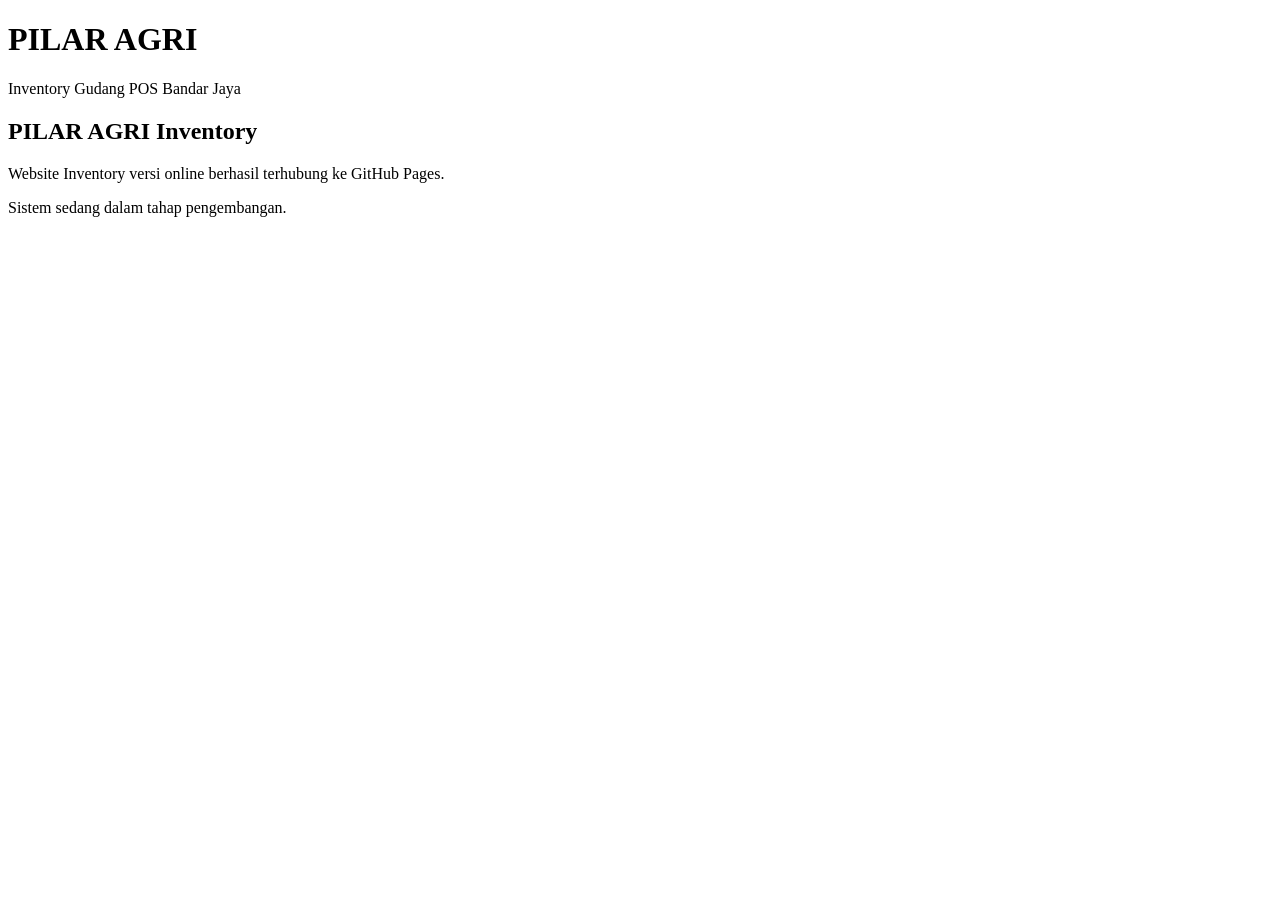
==== index.html @ 6da8e249 "Create index.html" ====
<!DOCTYPE html>
<html lang="id">

<head>

    <meta charset="UTF-8">

    <meta name="viewport"
          content="width=device-width, initial-scale=1.0">

    <title>PILAR AGRI - Inventory Gudang</title>

    <link rel="stylesheet" href="style.css">

</head>

<body>

    <div class="header">

        <div class="container">

            <h1>PILAR AGRI</h1>

            <p>
                Inventory Gudang POS Bandar Jaya
            </p>

        </div>

    </div>


    <div class="container">

        <div class="card">

            <h2>
                PILAR AGRI Inventory
            </h2>

            <p>
                Website Inventory versi online berhasil terhubung ke GitHub Pages.
            </p>

            <p>
                Sistem sedang dalam tahap pengembangan.
            </p>

        </div>

    </div>


    <script src="app.js"></script>

</body>

</html>
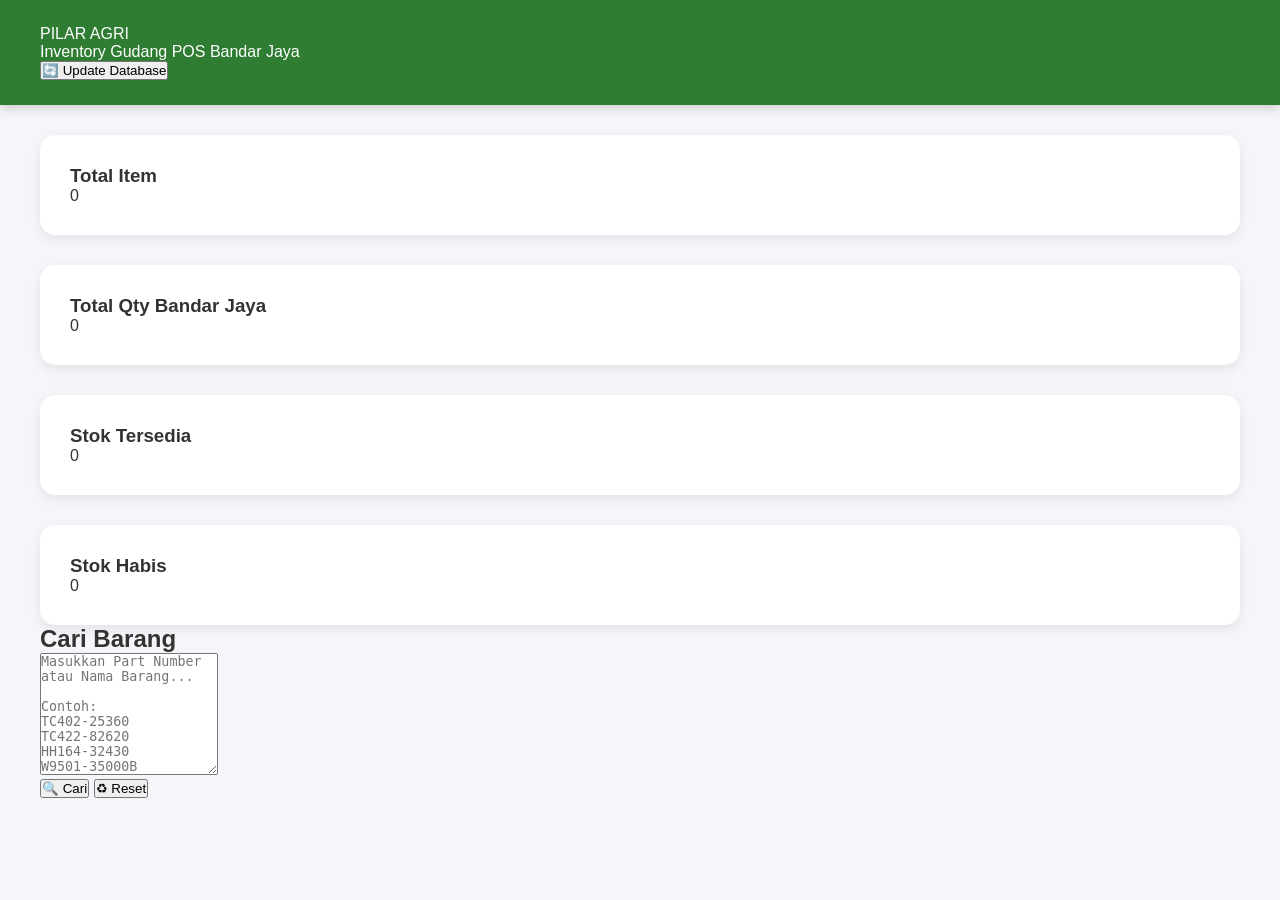
==== commit 1b817ca0: "Refactor HTML structure and add search functionality" ====
--- a/index.html
+++ b/index.html
@@ -1,59 +1,107 @@
 <!DOCTYPE html>
 <html lang="id">
-
 <head>
-
     <meta charset="UTF-8">
-
-    <meta name="viewport"
-          content="width=device-width, initial-scale=1.0">
-
+    <meta name="viewport" content="width=device-width, initial-scale=1.0">
     <title>PILAR AGRI - Inventory Gudang</title>
-
     <link rel="stylesheet" href="style.css">
-
 </head>
-
 <body>
 
-    <div class="header">
+<div class="header">
+    <div class="container header-flex">
+        <div class="title">
+            PILAR AGRI
+            <br>
+            Inventory Gudang POS Bandar Jaya
+        </div>
+        <div>
+            <button class="update-btn" onclick="alert('Fitur Update butuh Backend Flask')">
+                🔄 Update Database
+            </button>
+        </div>
+    </div>
+</div>
 
-        <div class="container">
+<div class="container">
 
-            <h1>PILAR AGRI</h1>
+<!-- ==========================================
+DASHBOARD
+========================================== -->
 
-            <p>
-                Inventory Gudang POS Bandar Jaya
-            </p>
+<div class="dashboard">
+    <div class="card">
+        <h3>Total Item</h3>
+        <div class="number">0</div>
+    </div>
+    <div class="card">
+        <h3>Total Qty Bandar Jaya</h3>
+        <div class="number">0</div>
+    </div>
+    <div class="card">
+        <h3>Stok Tersedia</h3>
+        <div class="number">0</div>
+    </div>
+    <div class="card">
+        <h3>Stok Habis</h3>
+        <div class="number">0</div>
+    </div>
+</div>
 
+<!-- ==========================================
+SEARCH
+========================================== -->
+
+<div class="search-box">
+    <h2>Cari Barang</h2>
+    <form onsubmit="event.preventDefault(); cariBarang();">
+        <textarea
+            id="keyword"
+            name="keyword"
+            rows="8"
+            placeholder="Masukkan Part Number atau Nama Barang...
+
+Contoh:
+TC402-25360
+TC422-82620
+HH164-32430
+W9501-35000B
+
+atau cukup ketik nama barang..."></textarea>
+
+        <div class="button-group">
+            <button type="submit">🔍 Cari</button>
+            <button type="button" class="reset-btn" onclick="resetCari()">♻ Reset</button>
         </div>
+    </form>
+</div>
 
+<!-- ==========================================
+HASIL PENCARIAN
+========================================== -->
+
+<div id="hasil"></div>
+
+</div>
+
+<script src="app.js"></script>
+<script>
+// Fungsi dummy karena tanpa database
+function cariBarang() {
+    document.getElementById('hasil').innerHTML = `
+    <h2 style="margin-top:30px;">Hasil Pencarian</h2>
+    <p style="margin-top:8px;color:#666;">Fitur cari butuh database. Upload ke Railway/Vercel kalau mau aktif</p>
+    <div class="card" style="margin-top:20px;">
+        <h2>Mode Demo Statis</h2>
+        <p>Untuk cari data beneran, projek ini harus jalan di server Python</p>
     </div>
-
-
-    <div class="container">
-
-        <div class="card">
-
-            <h2>
-                PILAR AGRI Inventory
-            </h2>
-
-            <p>
-                Website Inventory versi online berhasil terhubung ke GitHub Pages.
-            </p>
-
-            <p>
-                Sistem sedang dalam tahap pengembangan.
-            </p>
-
-        </div>
-
-    </div>
-
-
-    <script src="app.js"></script>
+    `;
+}
+function resetCari() {
+    document.getElementById('keyword').value = "";
+    document.getElementById('hasil').innerHTML = "";
+}
+</script>
 
 </body>
-
 </html>
--- a/style.css
+++ b/style.css
@@ -0,0 +1,49 @@
+*{
+    margin:0;
+    padding:0;
+    box-sizing:border-box;
+}
+
+body{
+    font-family:Arial, Helvetica, sans-serif;
+    background:#f4f6f9;
+    color:#333;
+}
+
+.container{
+    width:95%;
+    max-width:1200px;
+    margin:auto;
+}
+
+.header{
+    background:#2E7D32;
+    color:white;
+    padding:25px 0;
+    box-shadow:0 4px 10px rgba(0,0,0,.15);
+}
+
+.header h1{
+    font-size:28px;
+}
+
+.header p{
+    margin-top:5px;
+}
+
+.card{
+    background:white;
+    margin-top:30px;
+    padding:30px;
+    border-radius:15px;
+    box-shadow:0 4px 12px rgba(0,0,0,.08);
+}
+
+.card h2{
+    color:#2E7D32;
+    margin-bottom:15px;
+}
+
+.card p{
+    margin-top:10px;
+}
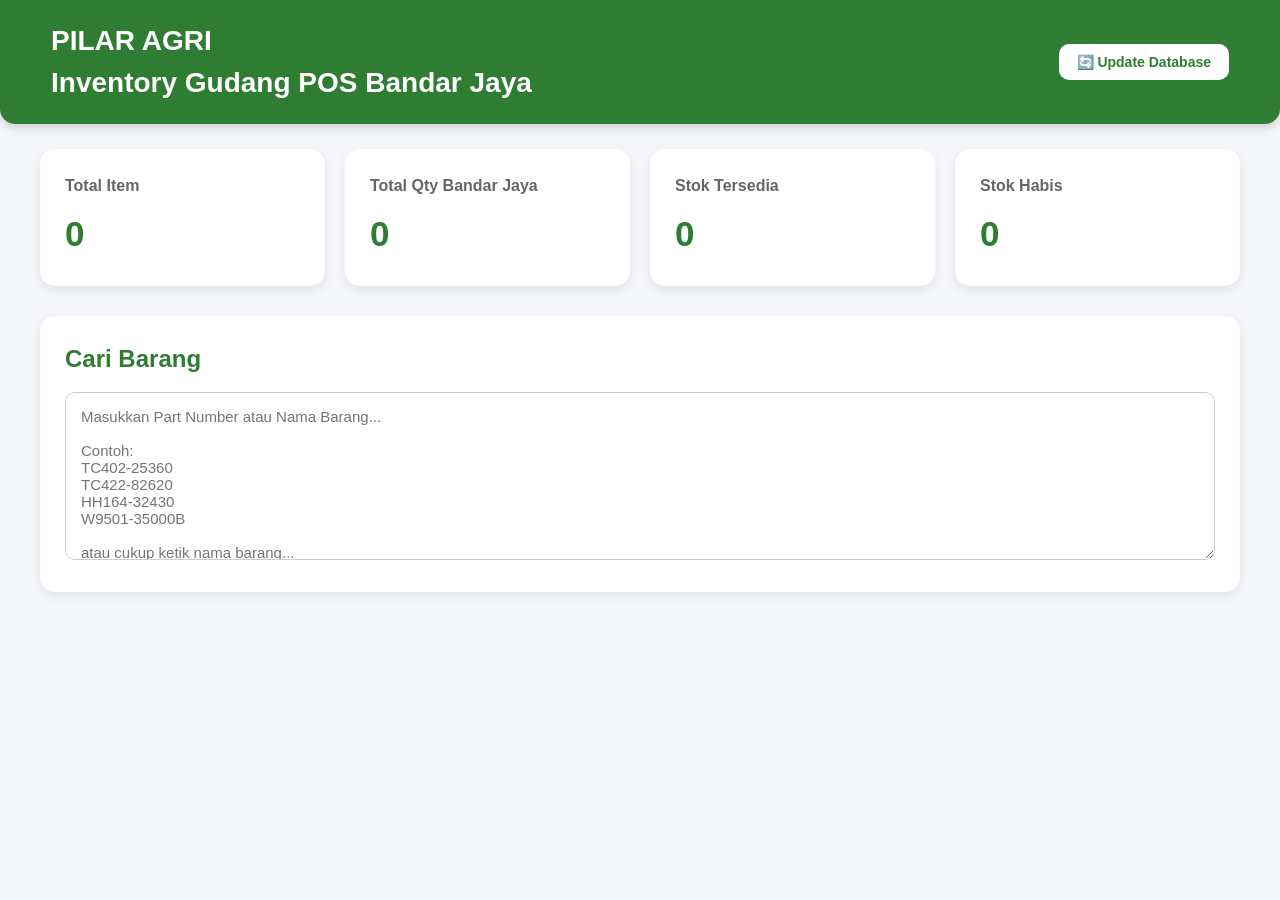
==== commit bce57b30: "Update button actions and dashboard elements" ====
--- a/index.html
+++ b/index.html
@@ -16,7 +16,7 @@
             Inventory Gudang POS Bandar Jaya
         </div>
         <div>
-            <button class="update-btn" onclick="alert('Fitur Update butuh Backend Flask')">
+            <button class="update-btn" onclick="updateDatabase()">
                 🔄 Update Database
             </button>
         </div>
@@ -25,33 +25,27 @@
 
 <div class="container">
 
-<!-- ==========================================
-DASHBOARD
-========================================== -->
-
+<!-- DASHBOARD -->
 <div class="dashboard">
     <div class="card">
         <h3>Total Item</h3>
-        <div class="number">0</div>
+        <div class="number" id="total">0</div>
     </div>
     <div class="card">
         <h3>Total Qty Bandar Jaya</h3>
-        <div class="number">0</div>
+        <div class="number" id="total_qty">0</div>
     </div>
     <div class="card">
         <h3>Stok Tersedia</h3>
-        <div class="number">0</div>
+        <div class="number" id="stok_tersedia">0</div>
     </div>
     <div class="card">
         <h3>Stok Habis</h3>
-        <div class="number">0</div>
+        <div class="number" id="stok_habis">0</div>
     </div>
 </div>
 
-<!-- ==========================================
-SEARCH
-========================================== -->
-
+<!-- SEARCH -->
 <div class="search-box">
     <h2>Cari Barang</h2>
     <form onsubmit="event.preventDefault(); cariBarang();">
@@ -69,39 +63,4 @@
 
 atau cukup ketik nama barang..."></textarea>
 
-        <div class="button-group">
-            <button type="submit">🔍 Cari</button>
-            <button type="button" class="reset-btn" onclick="resetCari()">♻ Reset</button>
-        </div>
-    </form>
-</div>
-
-<!-- ==========================================
-HASIL PENCARIAN
-========================================== -->
-
-<div id="hasil"></div>
-
-</div>
-
-<script src="app.js"></script>
-<script>
-// Fungsi dummy karena tanpa database
-function cariBarang() {
-    document.getElementById('hasil').innerHTML = `
-    <h2 style="margin-top:30px;">Hasil Pencarian</h2>
-    <p style="margin-top:8px;color:#666;">Fitur cari butuh database. Upload ke Railway/Vercel kalau mau aktif</p>
-    <div class="card" style="margin-top:20px;">
-        <h2>Mode Demo Statis</h2>
-        <p>Untuk cari data beneran, projek ini harus jalan di server Python</p>
-    </div>
-    `;
-}
-function resetCari() {
-    document.getElementById('keyword').value = "";
-    document.getElementById('hasil').innerHTML = "";
-}
-</script>
-
-</body>
-</html>
+        <div class="button
--- a/style.css
+++ b/style.css
@@ -1,49 +1,913 @@
+/* ==================================================
+   BAGIAN 1
+   RESET
+================================================== */
+
 *{
     margin:0;
     padding:0;
     box-sizing:border-box;
 }
 
+
 body{
-    font-family:Arial, Helvetica, sans-serif;
+
+    font-family:
+    Arial,
+    Helvetica,
+    sans-serif;
+
     background:#f4f6f9;
+
     color:#333;
-}
+
+    line-height:1.5;
+
+}
+
+
+
+/* ==================================================
+   CONTAINER
+================================================== */
 
 .container{
+
     width:95%;
+
     max-width:1200px;
+
     margin:auto;
-}
+
+}
+
+
+
+/* ==================================================
+   HEADER
+================================================== */
 
 .header{
+
     background:#2E7D32;
+
     color:white;
-    padding:25px 0;
-    box-shadow:0 4px 10px rgba(0,0,0,.15);
-}
-
-.header h1{
+
+    padding:20px;
+
+    border-radius:0 0 15px 15px;
+
+    box-shadow:
+    0 4px 10px rgba(0,0,0,.15);
+
+}
+
+
+.header-flex{
+
+    display:flex;
+
+    justify-content:space-between;
+
+    align-items:center;
+
+}
+
+
+
+.title{
+
     font-size:28px;
-}
-
-.header p{
-    margin-top:5px;
-}
+
+    font-weight:bold;
+
+}
+
+
+
+/* Tombol Update Database */
+
+.update-btn{
+
+    background:white;
+
+    color:#2E7D32;
+
+    border:none;
+
+    padding:10px 18px;
+
+    border-radius:10px;
+
+    font-size:14px;
+
+    font-weight:bold;
+
+    cursor:pointer;
+
+    transition:.3s;
+
+}
+
+
+
+.update-btn:hover{
+
+    background:#e8f5e9;
+
+    transform:translateY(-2px);
+
+}
+
+
+
+/* ==================================================
+   DASHBOARD
+================================================== */
+
+.dashboard{
+
+    display:grid;
+
+    grid-template-columns:
+    repeat(4,1fr);
+
+    gap:20px;
+
+    margin-top:25px;
+
+}
+
+
+
+/* ==================================================
+   CARD
+================================================== */
 
 .card{
+
     background:white;
+
+    padding:25px;
+
+    border-radius:15px;
+
+    box-shadow:
+    0 4px 12px rgba(0,0,0,.08);
+
+    transition:.3s;
+
+}
+
+
+
+.card:hover{
+
+    transform:translateY(-5px);
+
+    box-shadow:
+    0 8px 20px rgba(0,0,0,.15);
+
+}
+
+
+
+.card h3{
+
+    font-size:16px;
+
+    color:#666;
+
+}
+
+
+
+.number{
+
+    font-size:35px;
+
+    font-weight:bold;
+
+    color:#2E7D32;
+
+    margin-top:10px;
+
+}
+
+
+
+/* ==================================================
+   BAGIAN 2
+   SEARCH BOX
+================================================== */
+
+.search-box{
+
+    background:white;
+
     margin-top:30px;
-    padding:30px;
+
+    padding:25px;
+
     border-radius:15px;
-    box-shadow:0 4px 12px rgba(0,0,0,.08);
-}
-
-.card h2{
+
+    box-shadow:
+    0 4px 12px rgba(0,0,0,.08);
+
+}
+
+
+
+.search-box h2{
+
+    margin-bottom:15px;
+
+}
+
+
+
+/* ==================================================
+   TEXTAREA
+================================================== */
+
+textarea{
+
+    width:100%;
+
+    min-height:160px;
+
+    resize:vertical;
+
+    padding:15px;
+
+    border:
+
+    1px solid #ccc;
+
+    border-radius:10px;
+
+    font-size:15px;
+
+    font-family:Arial;
+
+    outline:none;
+
+    transition:.3s;
+
+}
+
+
+
+textarea:focus{
+
+    border-color:#2E7D32;
+
+    box-shadow:
+    0 0 5px rgba(31,78,121,.4);
+
+}
+
+
+
+/* ==================================================
+   BUTTON GROUP
+================================================== */
+
+.button-group{
+
+    display:flex;
+
+    gap:15px;
+
+    margin-top:15px;
+
+}
+
+
+
+/* ==================================================
+   SEARCH & RESET BUTTON
+================================================== */
+
+button{
+
+    border:none;
+
+    padding:
+
+    12px 25px;
+
+    border-radius:10px;
+
+    font-size:15px;
+
+    cursor:pointer;
+
+    transition:.3s;
+
+}
+
+
+
+button[type="submit"]{
+
+    background:#2E7D32;
+
+    color:white;
+
+}
+
+
+
+button[type="submit"]:hover{
+
+    background:#2E7D32;
+
+}
+
+
+
+.reset-btn{
+
+    background:#dc3545;
+
+    color:white;
+
+}
+
+
+
+.reset-btn:hover{
+
+    background:#b52a37;
+
+}
+
+
+
+/* ==================================================
+   BAGIAN 3
+   TABLE
+================================================== */
+
+
+table{
+
+    width:100%;
+
+    border-collapse:collapse;
+
+    background:white;
+
+    margin-top:20px;
+
+    border-radius:12px;
+
+    overflow:hidden;
+
+    box-shadow:
+    0 4px 12px rgba(0,0,0,.08);
+
+}
+
+
+
+thead{
+
+    background:#2E7D32;
+
+    color:white;
+
+}
+
+
+
+th{
+
+    padding:14px;
+
+    text-align:left;
+
+}
+
+
+
+td{
+
+    padding:12px;
+
+    border-bottom:
+
+    1px solid #eee;
+
+}
+
+
+
+tbody tr{
+
+    transition:.2s;
+
+}
+
+
+
+tbody tr:hover{
+
+    background:#f1f7ff;
+
+}
+
+
+
+/* ==================================================
+   STATUS BADGE
+================================================== */
+
+
+.status{
+
+    padding:
+
+    5px 12px;
+
+    border-radius:20px;
+
+    font-size:13px;
+
+    font-weight:bold;
+
+}
+
+
+
+.status-aman{
+
+    background:#d4edda;
+
+    color:#155724;
+
+}
+
+
+
+.status-menipis{
+
+    background:#fff3cd;
+
+    color:#856404;
+
+}
+
+
+
+.status-habis{
+
+    background:#f8d7da;
+
+    color:#721c24;
+
+}
+
+
+
+/* ==================================================
+   ITC BADGE
+================================================== */
+
+
+.itc-badge{
+
+    background:#e8f0fe;
+
+    color:#1a73e8;
+
+    padding:
+
+    5px 12px;
+
+    border-radius:15px;
+
+    font-weight:bold;
+
+}
+
+
+
+/* ==================================================
+   GUDANG BADGE
+================================================== */
+
+
+.gudang-badge{
+
+    display:inline-block;
+
+    background:#f0f0f0;
+
+    padding:
+
+    5px 10px;
+
+    border-radius:15px;
+
+    margin:3px;
+
+    font-size:13px;
+
+}
+
+
+
+/* ==================================================
+   CARD DETAIL
+================================================== */
+
+
+.card-detail{
+
+    background:white;
+
+    padding:25px;
+
+    margin-top:20px;
+
+    border-radius:15px;
+
+    box-shadow:
+
+    0 4px 12px rgba(0,0,0,.08);
+
+}
+
+
+
+.card-detail table{
+
+    box-shadow:none;
+
+}
+
+
+
+/* ==================================================
+   BAGIAN 4
+   RESPONSIVE HP
+================================================== */
+
+
+/* Tablet */
+
+@media(max-width:900px){
+
+
+    .dashboard{
+
+        grid-template-columns:
+        repeat(2,1fr);
+
+    }
+
+
+    .header-flex{
+
+        gap:15px;
+
+    }
+
+
+}
+
+
+
+/* HP */
+
+@media(max-width:600px){
+
+
+
+    .container{
+
+        width:95%;
+
+    }
+
+
+
+    /* HEADER */
+
+    .header{
+
+        padding:15px;
+
+    }
+
+
+
+    .header-flex{
+
+        flex-direction:column;
+
+        justify-content:center;
+
+        align-items:center;
+
+        text-align:center;
+
+        gap:15px;
+
+    }
+
+
+
+    .title{
+
+        font-size:22px;
+
+        line-height:1.4;
+
+    }
+
+
+
+    .update-btn{
+
+        width:auto;
+
+        min-width:220px;
+
+        padding:12px 20px;
+
+    }
+
+
+
+    /* DASHBOARD */
+
+    .dashboard{
+
+        grid-template-columns:1fr;
+
+        gap:15px;
+
+    }
+
+
+
+    .card{
+
+        padding:20px;
+
+    }
+
+
+
+    .number{
+
+        font-size:28px;
+
+    }
+
+
+
+    /* SEARCH */
+
+    .search-box{
+
+        padding:20px;
+
+    }
+
+
+
+    textarea{
+
+        min-height:130px;
+
+        font-size:14px;
+
+    }
+
+
+
+    .button-group{
+
+        flex-direction:column;
+
+        gap:10px;
+
+    }
+
+
+
+    button{
+
+        width:100%;
+
+    }
+
+
+
+    /* TABLE */
+
+    table{
+
+        display:block;
+
+        overflow-x:auto;
+
+        white-space:nowrap;
+
+    }
+
+
+
+    th,
+    td{
+
+        padding:10px;
+
+        font-size:14px;
+
+    }
+
+
+
+    /* CARD DETAIL */
+
+    .card-detail{
+
+        padding:15px;
+
+    }
+
+
+
+}
+
+
+
+/* ==================================================
+   ANIMASI
+================================================== */
+
+
+@keyframes fadeIn{
+
+
+from{
+
+    opacity:0;
+
+    transform:
+    translateY(20px);
+
+}
+
+
+to{
+
+    opacity:1;
+
+    transform:
+    translateY(0);
+
+}
+
+
+}
+
+
+
+.card,
+.search-box,
+table{
+
+    animation:
+    fadeIn .5s ease;
+
+}
+
+
+
+/* ==================================================
+   HOVER
+================================================== */
+
+
+.card:hover,
+.search-box:hover{
+
+    transition:.3s;
+
+}
+
+
+
+/* ==================================================
+   SCROLL
+================================================== */
+
+
+::-webkit-scrollbar{
+
+    width:10px;
+
+}
+
+
+
+::-webkit-scrollbar-track{
+
+    background:#eee;
+
+}
+
+
+
+::-webkit-scrollbar-thumb{
+
+    background:#2E7D32;
+
+    border-radius:20px;
+
+}
+
+
+
+::-webkit-scrollbar-thumb:hover{
+
+    background:#163a5c;
+
+}
+
+
+
+/* ==================================================
+   FINISHING
+================================================== */
+
+
+hr{
+
+    border:none;
+
+    border-top:
+
+    1px solid #ddd;
+
+}
+
+
+
+strong{
+
+    font-weight:700;
+
+}
+
+
+
+h2{
+
     color:#2E7D32;
-    margin-bottom:15px;
-}
-
-.card p{
-    margin-top:10px;
-}
+
+}
+
+
+
+p{
+
+    margin-bottom:10px;
+
+}
+
+
+
+/* Alert stok */
+
+.stok-habis{
+
+    color:#dc3545;
+
+    font-weight:bold;
+
+}
+
+
+.stok-menipis{
+
+    color:#ff9800;
+
+    font-weight:bold;
+
+}
+
+
+.stok-aman{
+
+    color:#28a745;
+
+    font-weight:bold;
+
+}
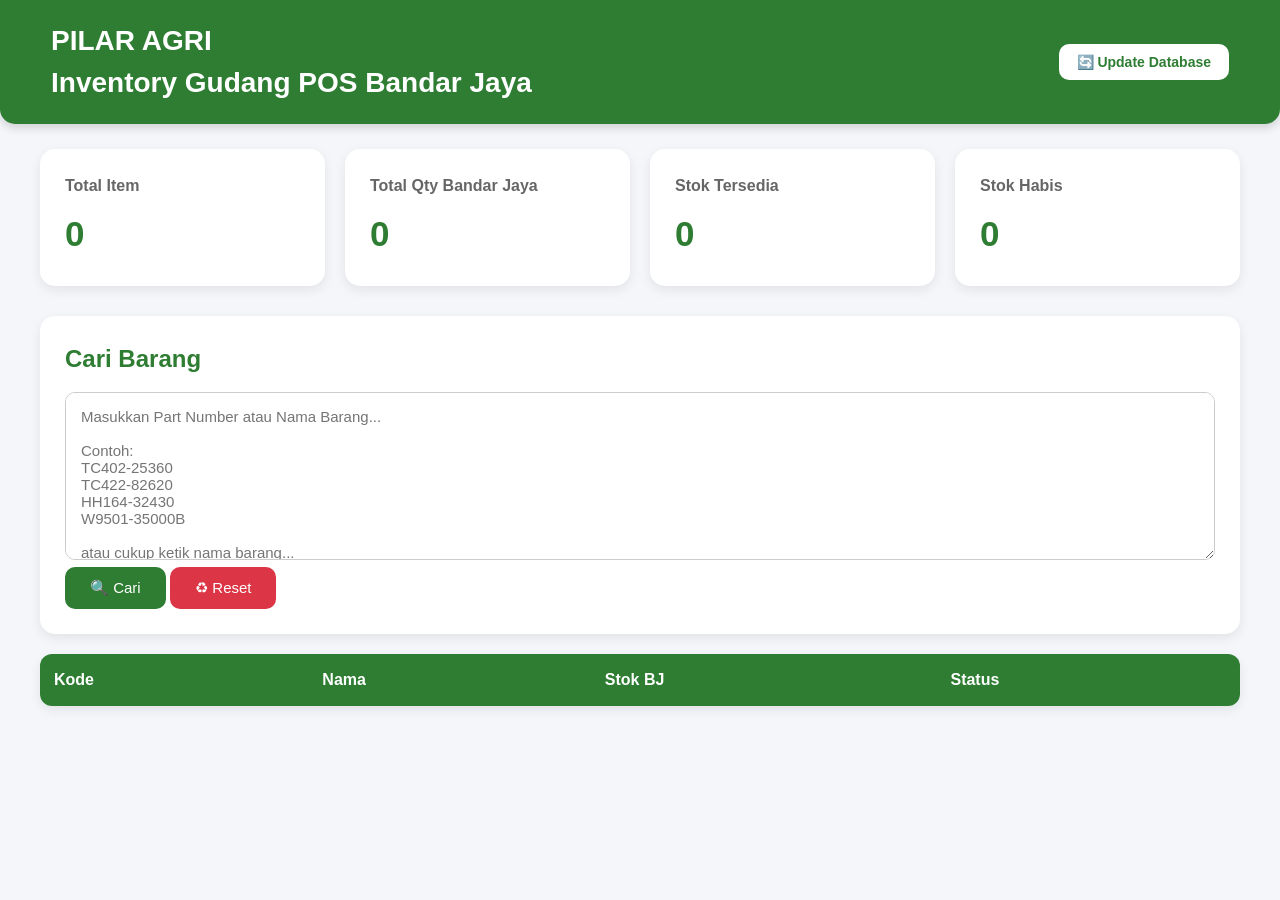
==== commit 93b46279: "Add search form and results table to index.html" ====
--- a/index.html
+++ b/index.html
@@ -64,3 +64,23 @@
 atau cukup ketik nama barang..."></textarea>
 
         <div class="button
+<div class="button-group">
+            <button type="submit">🔍 Cari</button>
+            <button type="button" class="reset-btn" onclick="resetCari()">♻ Reset</button>
+        </div>
+    </form>
+</div>
+
+<!-- HASIL PENCARIAN -->
+<div id="hasil">
+    <table>
+        <thead><tr><th>Kode</th><th>Nama</th><th>Stok BJ</th><th>Status</th></tr></thead>
+        <tbody id="hasil-tabel"></tbody>
+    </table>
+</div>
+
+</div>
+
+<script src="app.js"></script>  <!-- INI YANG KURANG -->
+</body>                         <!-- INI JUGA -->
+</html>                         <!-- INI JUGA -->
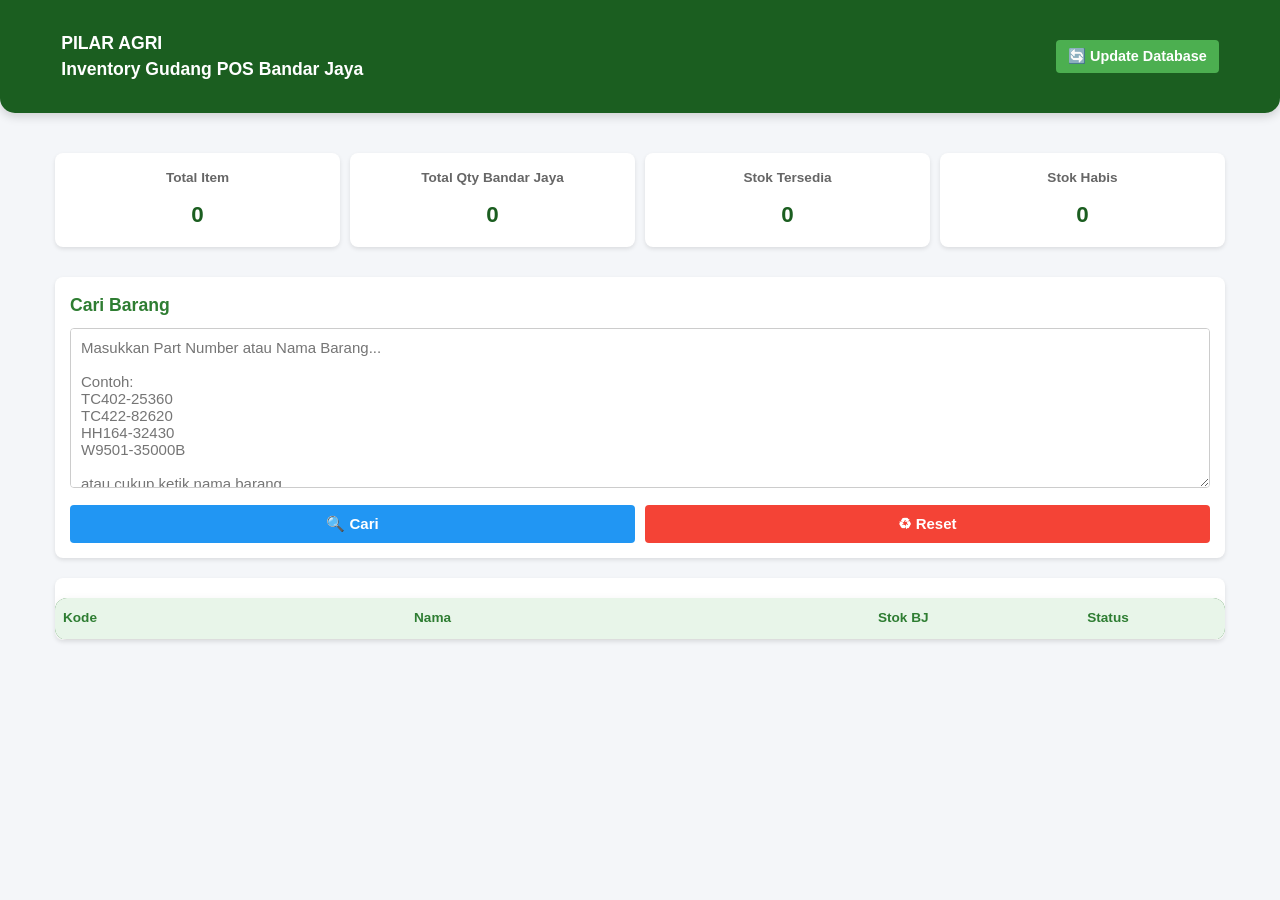
==== commit c39355b6: "Update index.html" ====
--- a/index.html
+++ b/index.html
@@ -5,6 +5,165 @@
     <meta name="viewport" content="width=device-width, initial-scale=1.0">
     <title>PILAR AGRI - Inventory Gudang</title>
     <link rel="stylesheet" href="style.css">
+    <style>
+        /* CSS tambahan untuk memastikan tampilan rapi & penuh di handphone */
+        * {
+            box-sizing: border-box;
+            margin: 0;
+            padding: 0;
+        }
+
+        body {
+            font-family: Arial, sans-serif;
+            background-color: #f4f6f9;
+            color: #333;
+        }
+
+        .header {
+            background-color: #1b5e20;
+            color: #fff;
+            padding: 15px;
+        }
+
+        .header-flex {
+            display: flex;
+            justify-content: space-between;
+            align-items: center;
+            flex-wrap: wrap;
+            gap: 10px;
+        }
+
+        .title {
+            font-weight: bold;
+            font-size: 1.1rem;
+        }
+
+        .update-btn {
+            background-color: #4caf50;
+            color: white;
+            border: none;
+            padding: 8px 12px;
+            border-radius: 4px;
+            cursor: pointer;
+            font-size: 0.9rem;
+        }
+
+        .container {
+            padding: 15px;
+            max-width: 1200px;
+            margin: 0 auto;
+        }
+
+        /* Dashboard Grid Responsif */
+        .dashboard {
+            display: grid;
+            grid-template-columns: repeat(auto-fit, minmax(140px, 1fr));
+            gap: 10px;
+            margin-bottom: 20px;
+        }
+
+        .card {
+            background: white;
+            padding: 15px;
+            border-radius: 8px;
+            box-shadow: 0 2px 4px rgba(0,0,0,0.1);
+            text-align: center;
+        }
+
+        .card h3 {
+            font-size: 0.85rem;
+            color: #666;
+            margin-bottom: 5px;
+        }
+
+        .card .number {
+            font-size: 1.4rem;
+            font-weight: bold;
+            color: #1b5e20;
+        }
+
+        /* Form Cari */
+        .search-box {
+            background: white;
+            padding: 15px;
+            border-radius: 8px;
+            box-shadow: 0 2px 4px rgba(0,0,0,0.1);
+            margin-bottom: 20px;
+        }
+
+        .search-box h2 {
+            font-size: 1.1rem;
+            margin-bottom: 10px;
+        }
+
+        textarea {
+            width: 100%;
+            padding: 10px;
+            border: 1px solid #ccc;
+            border-radius: 4px;
+            resize: vertical;
+            font-family: inherit;
+        }
+
+        .button-group {
+            display: flex;
+            gap: 10px;
+            margin-top: 10px;
+        }
+
+        .button-group button {
+            flex: 1;
+            padding: 10px;
+            border: none;
+            border-radius: 4px;
+            font-weight: bold;
+            cursor: pointer;
+        }
+
+        button[type="submit"] {
+            background-color: #2196f3;
+            color: white;
+        }
+
+        .reset-btn {
+            background-color: #f44336;
+            color: white;
+        }
+
+        /* Hasil Tabel Responsif */
+        #hasil {
+            background: white;
+            border-radius: 8px;
+            box-shadow: 0 2px 4px rgba(0,0,0,0.1);
+            overflow-x: auto; /* Scroll horizontal jika layar sangat sempit */
+        }
+
+        table {
+            width: 100%;
+            border-collapse: collapse;
+            table-layout: fixed; /* Membagi lebar kolom secara proporsional */
+        }
+
+        th, td {
+            padding: 10px 8px;
+            text-align: left;
+            border-bottom: 1px solid #ddd;
+            font-size: 0.85rem;
+            word-wrap: break-word; /* Mencegah teks panjang merusak layout */
+        }
+
+        th {
+            background-color: #e8f5e9;
+            color: #2e7d32;
+            font-weight: bold;
+        }
+
+        /* Pengaturan Lebar Kolom Tabel */
+        th:nth-child(1), td:nth-child(1) { width: 30%; } /* Kode */
+        th:nth-child(2), td:nth-child(2) { width: 35%; } /* Nama */
+        th:nth-child(3), td:nth-child(3) { width: 15%; text-align: center; } /* Stok BJ */
+        th:nth-child(4), td:nth-child(4) { width: 20%; text-align: center; } /* Status */
+    </style>
 </head>
 <body>
 
@@ -25,35 +184,33 @@
 
 <div class="container">
 
-<!-- DASHBOARD -->
-<div class="dashboard">
-    <div class="card">
-        <h3>Total Item</h3>
-        <div class="number" id="total">0</div>
-    </div>
-    <div class="card">
-        <h3>Total Qty Bandar Jaya</h3>
-        <div class="number" id="total_qty">0</div>
-    </div>
-    <div class="card">
-        <h3>Stok Tersedia</h3>
-        <div class="number" id="stok_tersedia">0</div>
-    </div>
-    <div class="card">
-        <h3>Stok Habis</h3>
-        <div class="number" id="stok_habis">0</div>
-    </div>
-</div>
-
-<!-- SEARCH -->
-<div class="search-box">
-    <h2>Cari Barang</h2>
-    <form onsubmit="event.preventDefault(); cariBarang();">
-        <textarea
-            id="keyword"
-            name="keyword"
-            rows="8"
-            placeholder="Masukkan Part Number atau Nama Barang...
+    <div class="dashboard">
+        <div class="card">
+            <h3>Total Item</h3>
+            <div class="number" id="total">0</div>
+        </div>
+        <div class="card">
+            <h3>Total Qty Bandar Jaya</h3>
+            <div class="number" id="total_qty">0</div>
+        </div>
+        <div class="card">
+            <h3>Stok Tersedia</h3>
+            <div class="number" id="stok_tersedia">0</div>
+        </div>
+        <div class="card">
+            <h3>Stok Habis</h3>
+            <div class="number" id="stok_habis">0</div>
+        </div>
+    </div>
+
+    <div class="search-box">
+        <h2>Cari Barang</h2>
+        <form onsubmit="event.preventDefault(); cariBarang();">
+            <textarea
+                id="keyword"
+                name="keyword"
+                rows="6"
+                placeholder="Masukkan Part Number atau Nama Barang...
 
 Contoh:
 TC402-25360
@@ -63,24 +220,29 @@
 
 atau cukup ketik nama barang..."></textarea>
 
-        <div class="button
-<div class="button-group">
-            <button type="submit">🔍 Cari</button>
-            <button type="button" class="reset-btn" onclick="resetCari()">♻ Reset</button>
-        </div>
-    </form>
+            <div class="button-group">
+                <button type="submit">🔍 Cari</button>
+                <button type="button" class="reset-btn" onclick="resetCari()">♻ Reset</button>
+            </div>
+        </form>
+    </div>
+
+    <div id="hasil">
+        <table>
+            <thead>
+                <tr>
+                    <th>Kode</th>
+                    <th>Nama</th>
+                    <th>Stok BJ</th>
+                    <th>Status</th>
+                </tr>
+            </thead>
+            <tbody id="hasil-tabel"></tbody>
+        </table>
+    </div>
+
 </div>
 
-<!-- HASIL PENCARIAN -->
-<div id="hasil">
-    <table>
-        <thead><tr><th>Kode</th><th>Nama</th><th>Stok BJ</th><th>Status</th></tr></thead>
-        <tbody id="hasil-tabel"></tbody>
-    </table>
-</div>
-
-</div>
-
-<script src="app.js"></script>  <!-- INI YANG KURANG -->
-</body>                         <!-- INI JUGA -->
-</html>                         <!-- INI JUGA -->
+<script src="app.js"></script>
+</body>
+</html>
